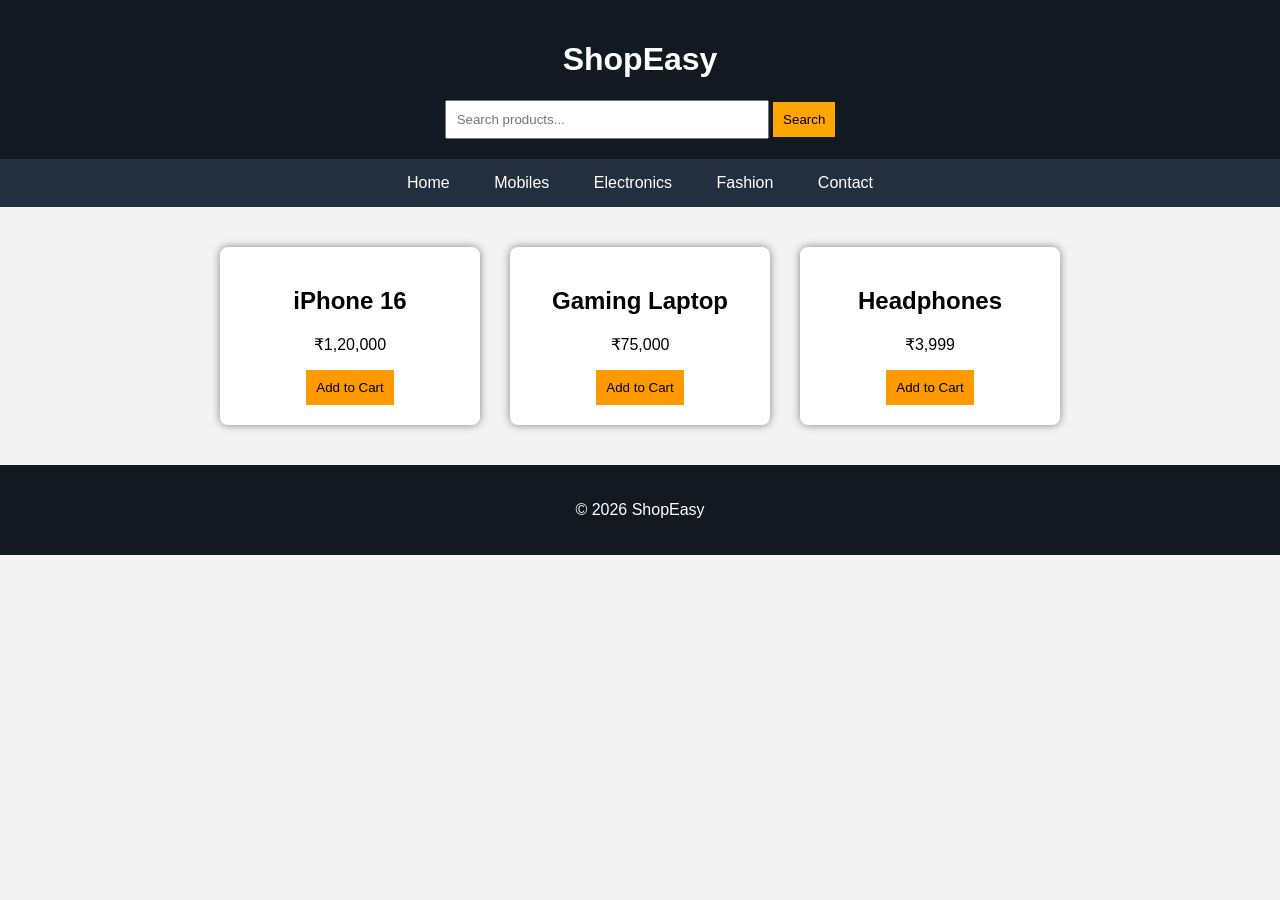
==== index.html @ 18cb3018 "Created ShopEasy homepage" ====
<!DOCTYPE html>
<html lang="en">
<head>
<meta charset="UTF-8">
<meta name="viewport" content="width=device-width, initial-scale=1.0">
<title>ShopEasy</title>

<link rel="stylesheet" href="css/style.css">
</head>

<body>

<header>

<h1>ShopEasy</h1>

<input type="text" placeholder="Search products...">

<button>Search</button>

</header>

<nav>

<a href="#">Home</a>

<a href="#">Mobiles</a>

<a href="#">Electronics</a>

<a href="#">Fashion</a>

<a href="#">Contact</a>

</nav>

<section class="products">

<div class="card">

<h2>iPhone 16</h2>

<p>₹1,20,000</p>

<button>Add to Cart</button>

</div>

<div class="card">

<h2>Gaming Laptop</h2>

<p>₹75,000</p>

<button>Add to Cart</button>

</div>

<div class="card">

<h2>Headphones</h2>

<p>₹3,999</p>

<button>Add to Cart</button>

</div>

</section>

<footer>

<p>© 2026 ShopEasy</p>

</footer>

<script src="js/script.js"></script>

</body>

</html>
---- css/style.css ----
body{

margin:0;

font-family:Arial;

background:#f3f3f3;

}

header{

background:#131921;

color:white;

padding:20px;

text-align:center;

}

header input{

padding:10px;

width:300px;

}

header button{

padding:10px;

background:orange;

border:none;

}

nav{

background:#232f3e;

padding:15px;

text-align:center;

}

nav a{

color:white;

margin:20px;

text-decoration:none;

}

.products{

display:flex;

justify-content:center;

gap:30px;

margin:40px;

}

.card{

background:white;

padding:20px;

width:220px;

text-align:center;

box-shadow:0px 0px 8px gray;

border-radius:8px;

}

.card button{

background:#ff9900;

border:none;

padding:10px;

cursor:pointer;

}

footer{

background:#131921;

color:white;

padding:20px;

text-align:center;

margin-top:40px;

}
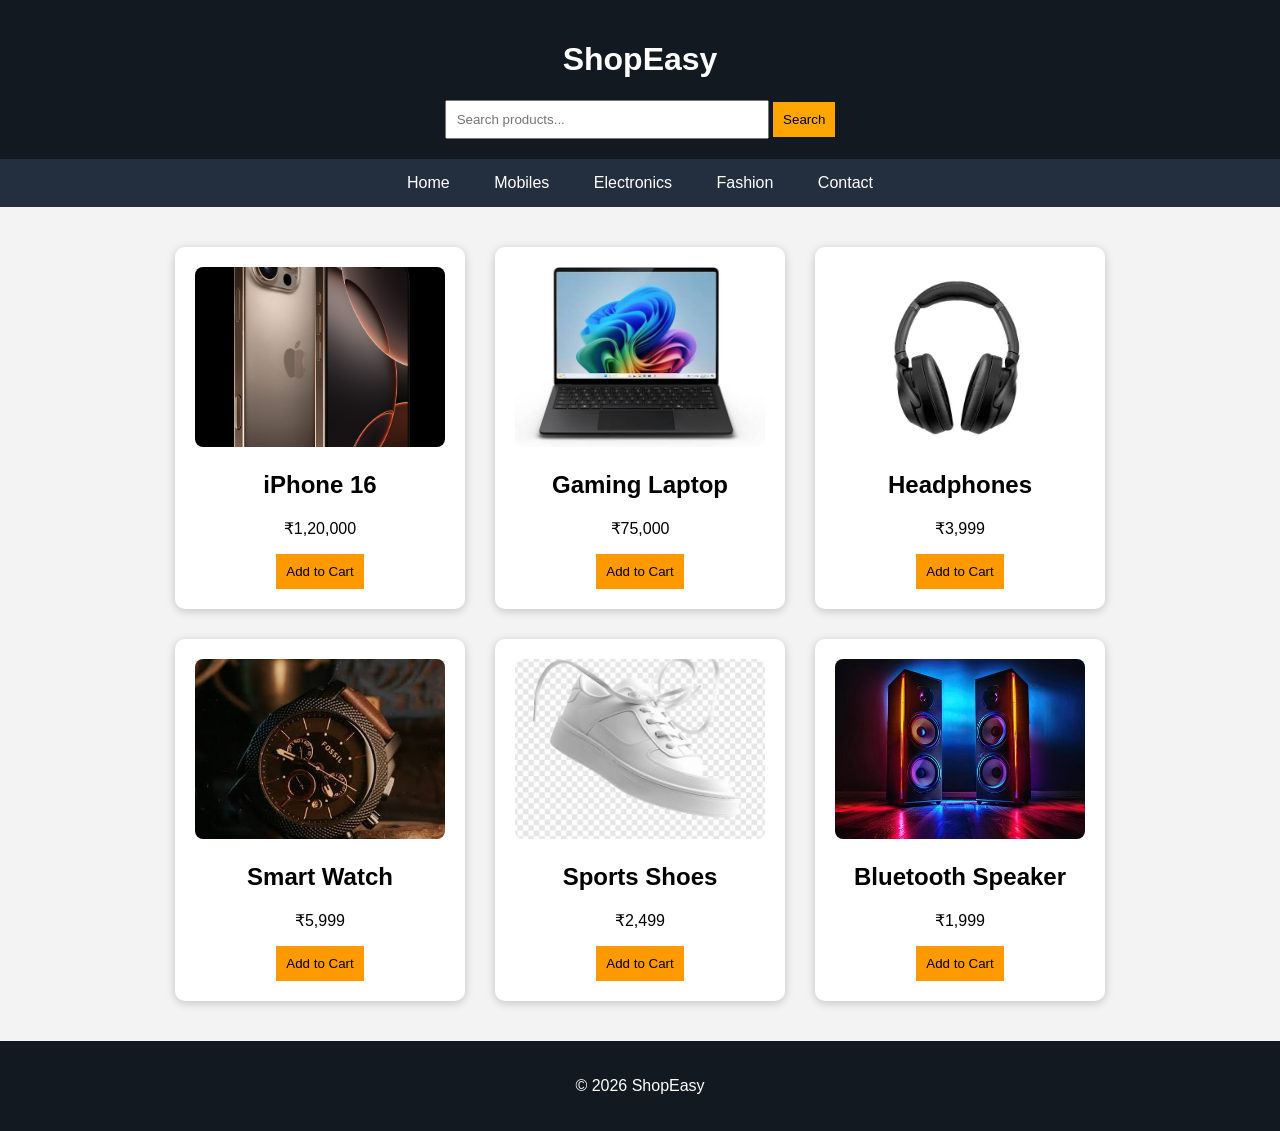
==== commit 6feca1fd: "images updated" ====
--- a/index.html
+++ b/index.html
@@ -36,35 +36,47 @@
 
 <section class="products">
 
-<div class="card">
+    <div class="card">
+        <img src="images/iphone.jpg" alt="iPhone">
+        <h2>iPhone 16</h2>
+        <p>₹1,20,000</p>
+        <button>Add to Cart</button>
+    </div>
 
-<h2>iPhone 16</h2>
+    <div class="card">
+        <img src="images/laptop.jpg" alt="Laptop">
+        <h2>Gaming Laptop</h2>
+        <p>₹75,000</p>
+        <button>Add to Cart</button>
+    </div>
 
-<p>₹1,20,000</p>
+    <div class="card">
+        <img src="images/headphon.jpg" alt="Headphon">
+        <h2>Headphones</h2>
+        <p>₹3,999</p>
+        <button>Add to Cart</button>
+    </div>
 
-<button>Add to Cart</button>
+    <div class="card">
+        <img src="images/watch.jpg" alt="Watch">
+        <h2>Smart Watch</h2>
+        <p>₹5,999</p>
+        <button>Add to Cart</button>
+    </div>
 
-</div>
+    <div class="card">
+        <img src="images/shoes.jpg" alt="Shoes">
+        <h2>Sports Shoes</h2>
+        <p>₹2,499</p>
+        <button>Add to Cart</button>
+    </div>
 
-<div class="card">
-
-<h2>Gaming Laptop</h2>
-
-<p>₹75,000</p>
-
-<button>Add to Cart</button>
-
-</div>
-
-<div class="card">
-
-<h2>Headphones</h2>
-
-<p>₹3,999</p>
-
-<button>Add to Cart</button>
-
-</div>
+    <div class="card">
+        <img src="images/speaker.jpg" alt="Speaker">
+        <h2>Bluetooth Speaker</h2>
+        <p>₹1,999</p>
+        <button>Add to Cart</button>
+    </div>
 
 </section>
 
--- a/css/style.css
+++ b/css/style.css
@@ -59,31 +59,27 @@
 }
 
 .products{
-
-display:flex;
-
-justify-content:center;
-
-gap:30px;
-
-margin:40px;
-
+    display:flex;
+    flex-wrap:wrap;
+    justify-content:center;
+    gap:30px;
+    margin:40px;
 }
 
 .card{
+    width:250px;
+    background:white;
+    padding:20px;
+    text-align:center;
+    border-radius:10px;
+    box-shadow:0 2px 10px rgba(0,0,0,0.2);
+}
 
-background:white;
-
-padding:20px;
-
-width:220px;
-
-text-align:center;
-
-box-shadow:0px 0px 8px gray;
-
-border-radius:8px;
-
+.card img{
+    width:100%;
+    height:180px;
+    object-fit:cover;
+    border-radius:8px;
 }
 
 .card button{
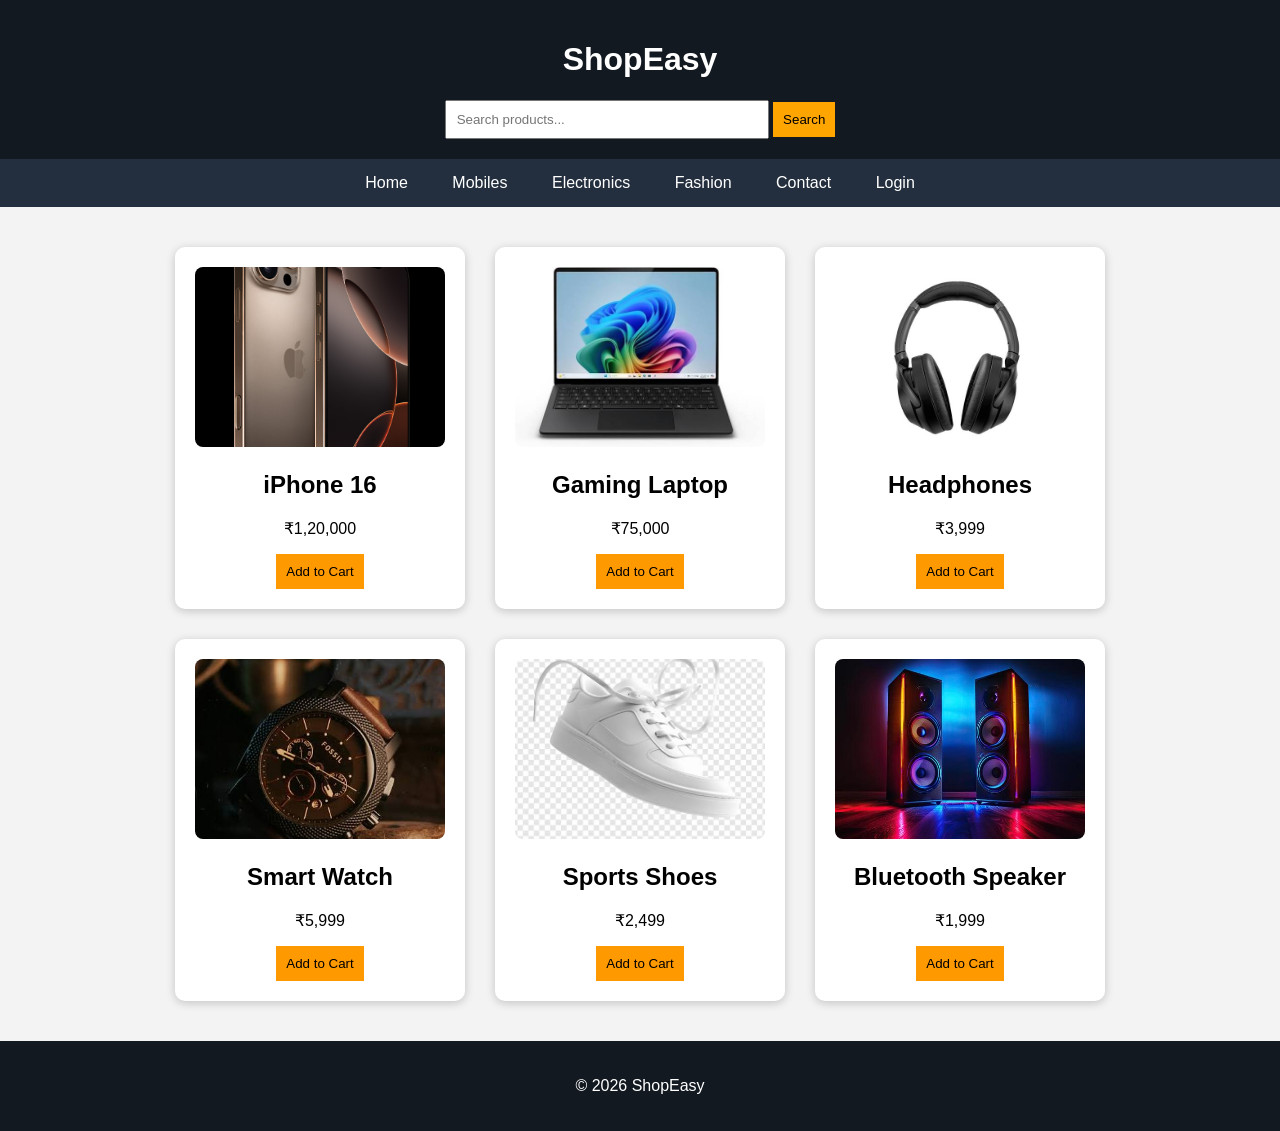
==== commit b23c2575: "added login link to navigation" ====
--- a/index.html
+++ b/index.html
@@ -23,14 +23,11 @@
 <nav>
 
 <a href="#">Home</a>
-
 <a href="#">Mobiles</a>
-
 <a href="#">Electronics</a>
-
 <a href="#">Fashion</a>
-
 <a href="#">Contact</a>
+<a href="login.html">Login</a>
 
 </nav>
 
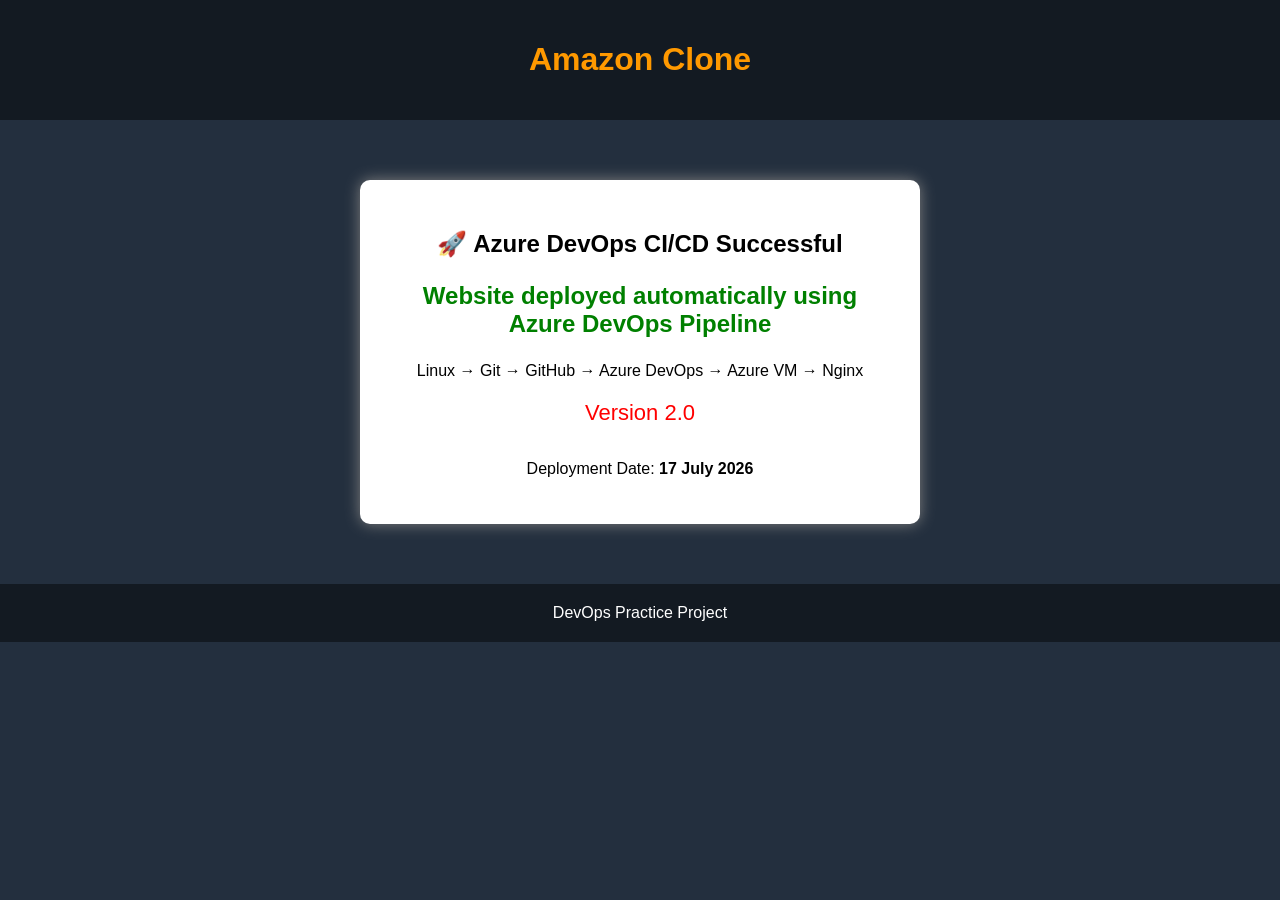
==== commit 12f23901: "index.html updated" ====
--- a/index.html
+++ b/index.html
@@ -1,90 +1,100 @@
 <!DOCTYPE html>
 <html lang="en">
 <head>
-<meta charset="UTF-8">
-<meta name="viewport" content="width=device-width, initial-scale=1.0">
-<title>ShopEasy</title>
+    <meta charset="UTF-8">
+    <meta name="viewport" content="width=device-width, initial-scale=1.0">
+    <title>Amazon Clone - CI/CD Demo</title>
+    <style>
+        body {
+            margin: 0;
+            font-family: Arial, sans-serif;
+            background: #232F3E;
+            color: white;
+            text-align: center;
+        }
 
-<link rel="stylesheet" href="css/style.css">
+        header {
+            background: #131A22;
+            padding: 20px;
+        }
+
+        h1 {
+            color: #FF9900;
+        }
+
+        .container {
+            margin-top: 60px;
+        }
+
+        .card {
+            width: 500px;
+            margin: auto;
+            background: white;
+            color: black;
+            border-radius: 10px;
+            padding: 30px;
+            box-shadow: 0px 0px 15px gray;
+        }
+
+        .success {
+            color: green;
+            font-size: 24px;
+            font-weight: bold;
+        }
+
+        .version {
+            color: red;
+            font-size: 22px;
+            margin-top: 20px;
+        }
+
+        footer {
+            margin-top: 60px;
+            padding: 20px;
+            background: #131A22;
+        }
+    </style>
 </head>
-
 <body>
 
 <header>
-
-<h1>ShopEasy</h1>
-
-<input type="text" placeholder="Search products...">
-
-<button>Search</button>
-
+    <h1>Amazon Clone</h1>
 </header>
 
-<nav>
-
-<a href="#">Home</a>
-<a href="#">Mobiles</a>
-<a href="#">Electronics</a>
-<a href="#">Fashion</a>
-<a href="#">Contact</a>
-<a href="login.html">Login</a>
-
-</nav>
-
-<section class="products">
+<div class="container">
 
     <div class="card">
-        <img src="images/iphone.jpg" alt="iPhone">
-        <h2>iPhone 16</h2>
-        <p>₹1,20,000</p>
-        <button>Add to Cart</button>
+
+        <h2>🚀 Azure DevOps CI/CD Successful</h2>
+
+        <p class="success">
+            Website deployed automatically using Azure DevOps Pipeline
+        </p>
+
+        <p>
+            Linux → Git → GitHub → Azure DevOps → Azure VM → Nginx
+        </p>
+
+        <div class="version">
+            Version 2.0
+        </div>
+
+        <br>
+
+        <p>
+            Deployment Date:
+            <strong>17 July 2026</strong>
+        </p>
+
     </div>
 
-    <div class="card">
-        <img src="images/laptop.jpg" alt="Laptop">
-        <h2>Gaming Laptop</h2>
-        <p>₹75,000</p>
-        <button>Add to Cart</button>
-    </div>
-
-    <div class="card">
-        <img src="images/headphon.jpg" alt="Headphon">
-        <h2>Headphones</h2>
-        <p>₹3,999</p>
-        <button>Add to Cart</button>
-    </div>
-
-    <div class="card">
-        <img src="images/watch.jpg" alt="Watch">
-        <h2>Smart Watch</h2>
-        <p>₹5,999</p>
-        <button>Add to Cart</button>
-    </div>
-
-    <div class="card">
-        <img src="images/shoes.jpg" alt="Shoes">
-        <h2>Sports Shoes</h2>
-        <p>₹2,499</p>
-        <button>Add to Cart</button>
-    </div>
-
-    <div class="card">
-        <img src="images/speaker.jpg" alt="Speaker">
-        <h2>Bluetooth Speaker</h2>
-        <p>₹1,999</p>
-        <button>Add to Cart</button>
-    </div>
-
-</section>
+</div>
 
 <footer>
 
-<p>© 2026 ShopEasy</p>
+    DevOps Practice Project
 
 </footer>
 
-<script src="js/script.js"></script>
-
 </body>
-
 </html>
